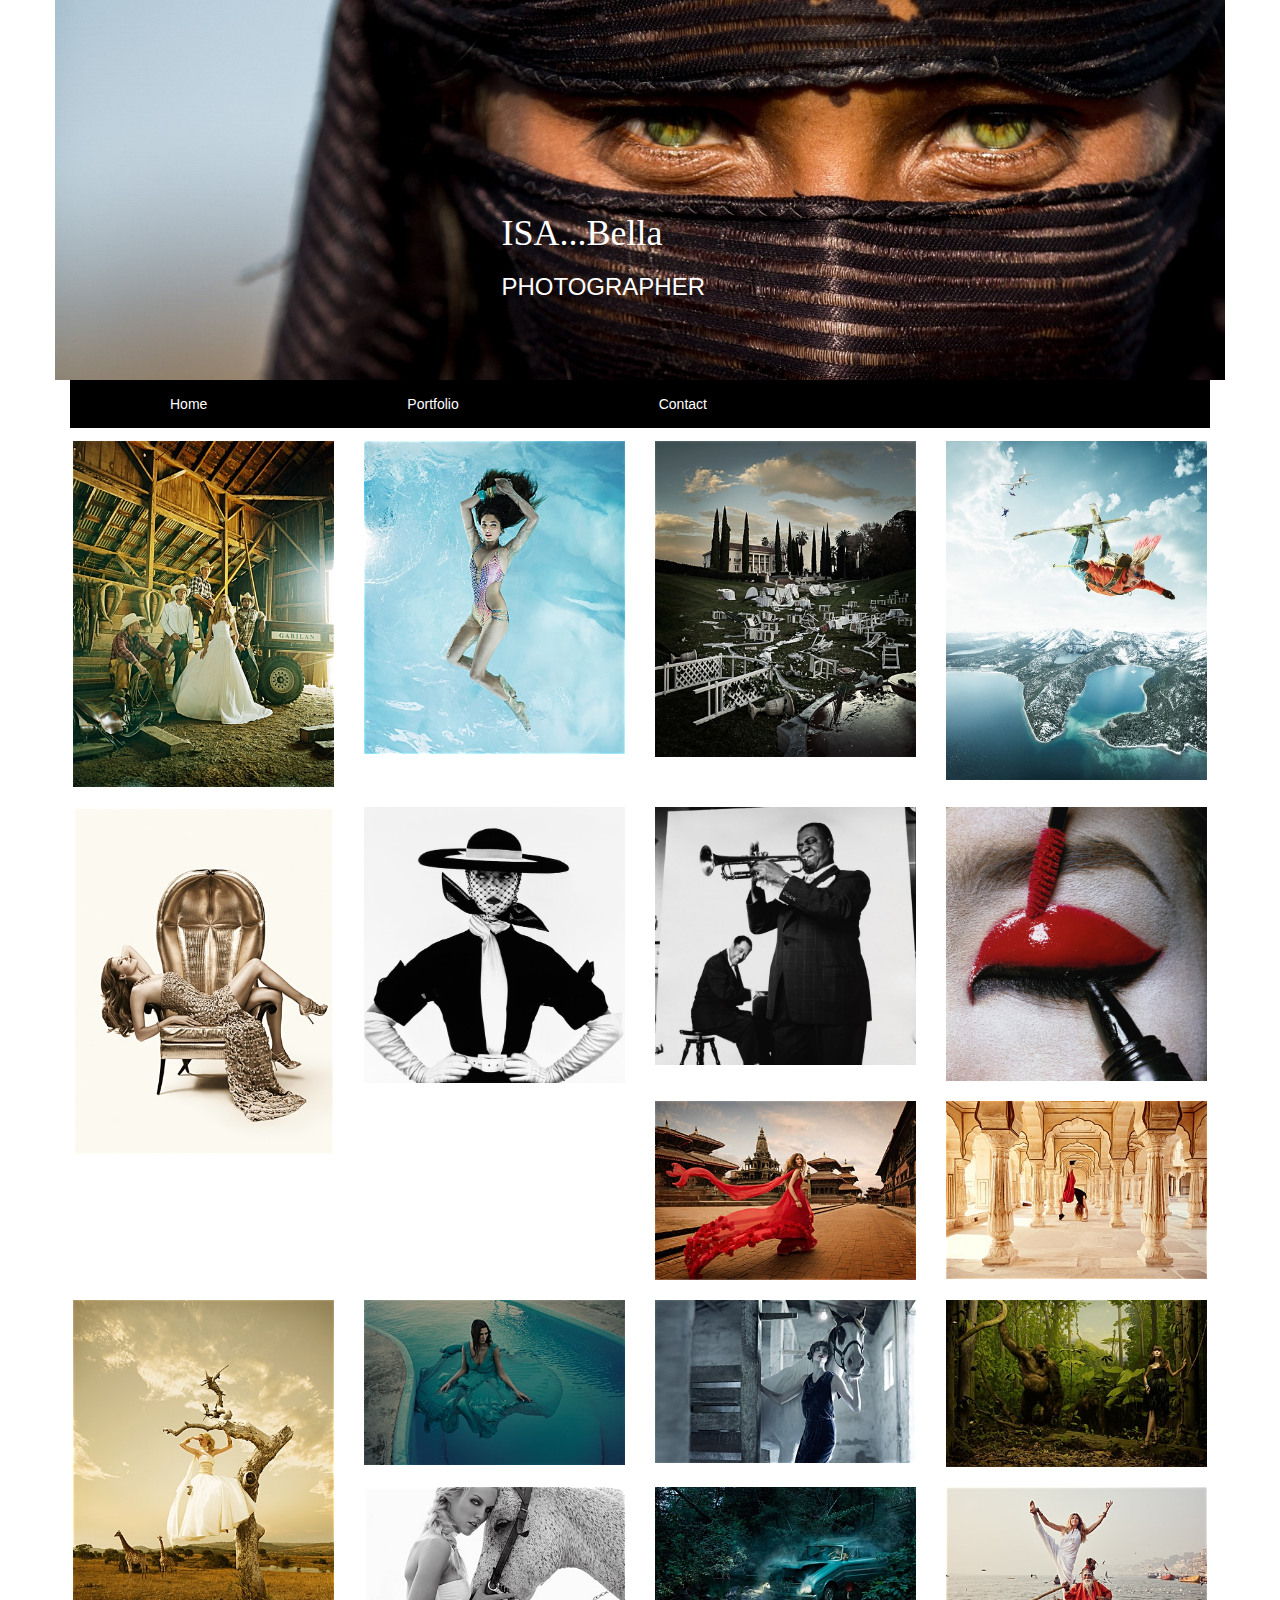
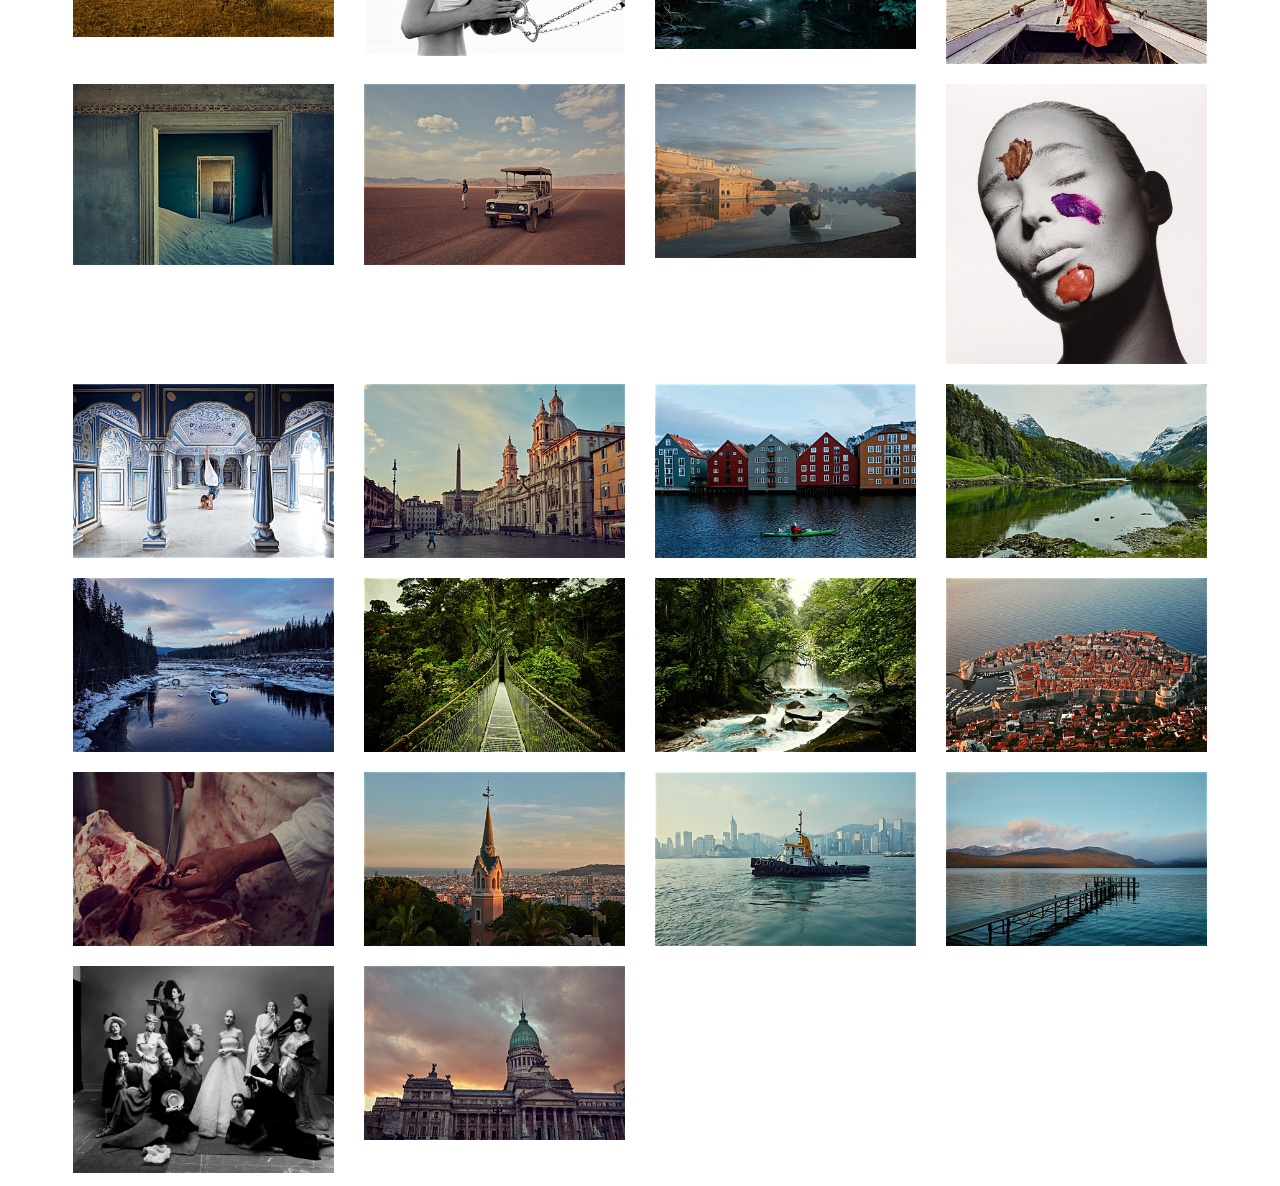
==== portfolio.html @ c103139c "rename" ====
<!DOCTYPE html>
<html>
   <head>
       <link rel="stylesheet" type="text/css" href="css/bootstrap.css">
       <link rel="stylesheet" type="text/css" href="css/port.css">
       <meta name="viewport" content="width=device-width, initial-scale=1">
       <title>Portofolio</title>
    </head>
    <body>
      <div class="container">
       <div class="row isabella">

         <div id="isa">
             <h1 id="text-1">ISA...<span>Bella</span></h1>
               <h3 class="w">PHOTOGRAPHER</h3>
            </div>
        </div>

 <body>
  <div class="il">
    <ul >
      <li><a href="index.html" class="active">Home</a></li>
      <li><a href="portofolio.html">Portfolio</a></li>
      <li><a href="#contact">Contact</a></li>
    </ul>
  </div>
  <div class="port" id="portofolio">

    <div class="row">
      <div class="col-md-3" >        <img src="images/1.jpg" >      </div>
      <div class="col-md-3">        <img src="images/7.jpg" >      </div>
      <div class="col-md-3">      <img src="images/5.jpg" >      </div>
      <div class="col-md-3">      <img src="images/8.jpg" >      </div>
    </div>

    <div class="row">

        <div class="col-md-3">         <img src="images/9.jpg" >        </div>
        <div class="col-md-3">        <img src="images/35.jpg" >        </div>
        <div class="col-md-3">        <img src="images/36.jpg" >        </div>
        <div class="col-md-3">        <img src="images/37.jpg" >        </div>
        <div class="col-md-3">         <img src="images/16.jpg" >  </div>
        <div class="col-md-3">         <img src="images/17.jpg" >  </div>

      </div>

      <div class="row">

       <div class="col-md-3">        <img src="images/14.jpg" >        </div>
        <div class="col-md-3">        <img src="images/11.jpg">      </div>
        <div class="col-md-3">        <img src="images/12.jpg" >     </div>
        <div class="col-md-3">        <img src="images/13.jpg" >         </div>
        <div class="col-md-3">        <img src="images/10.jpg" >        </div>
        <div class="col-md-3">        <img src="images/15.jpg" >       </div>
        <div class="col-md-3">        <img src="images/18.jpg" >        </div>
      </div>

      <div class="row">

        <div class="col-md-3">          <img src="images/19.jpg" >  </div>
        <div class="col-md-3">       <img src="images/20.jpg" >     </div>
        <div class="col-md-3">    <img src="images/21.jpg" >   </div>
        <div class="col-md-3">  <img src="images/39.jpg" >  </div>

      </div>
      <div class="row">


        <div class="col-md-3">     <img src="images/22.jpg">   </div>
        <div class="col-md-3">     <img src="images/23.jpg" >   </div>
        <div class="col-md-3">     <img src="images/24.jpg" >  </div>
        <div class="col-md-3">      <img src="images/25.jpg" >  </div>
      </div>
        <div class="row">

          <div class="col-md-3">    <img src="images/26.jpg" >   </div>
        <div class="col-md-3">     <img src="images/27.jpg" >  </div>
        <div class="col-md-3">     <img src="images/28.jpg" >   </div>
      <div class="col-md-3">     <img src="images/29.jpg" >  </div>

      </div>
        <div class="row">

          <div class="col-md-3">    <img src="images/31.jpg" >  </div>
        <div class="col-md-3">    <img src="images/32.jpg">  </div>
        <div class="col-md-3">     <img src="images/33.jpg" >  </div>
        <div class="col-md-3">     <img src="images/34.jpg" >  </div>


      </div>
        <div class="row">
            <div class="col-md-3">  <img src="images/38.jpg" >  </div>
            <div class="col-md-3">    <img src="images/30.jpg" >  </div>
         </div>
      </div>

</body>
</html>
---- css/port.css ----
#head {
  color: pink;
}
img {
  width: 80%;
}
.isabella {
background-image: url("../images/matiaejofillo.jpg");
height: 380px;
background-size: cover;
position: relative;
}
#text-1 {
  font-family: "Bell MT"
}
#text-1 span {
  font-family: "Freestyle Script"
}

#isa {
  position: absolute;
    bottom: 70px;
    right: 520px;
    color: white;
}
ul {
    list-style-type: none;
    margin: 0;
    padding: 0;
    overflow: hidden;
    background-color: black;
}

li {
    float: left;
}

li a {
    display: inline-block;
    color: white;
    text-align: center;
    padding: 14px 100px;
    text-decoration: none;
}

li a:hover {
    background-color: #DCDCDC;
}
#portofolio {
  margin: 3px;
}
#portofolio img {
  padding-bottom: 10px;
  padding-top: 10px;
}
img {
  width: 100%
}
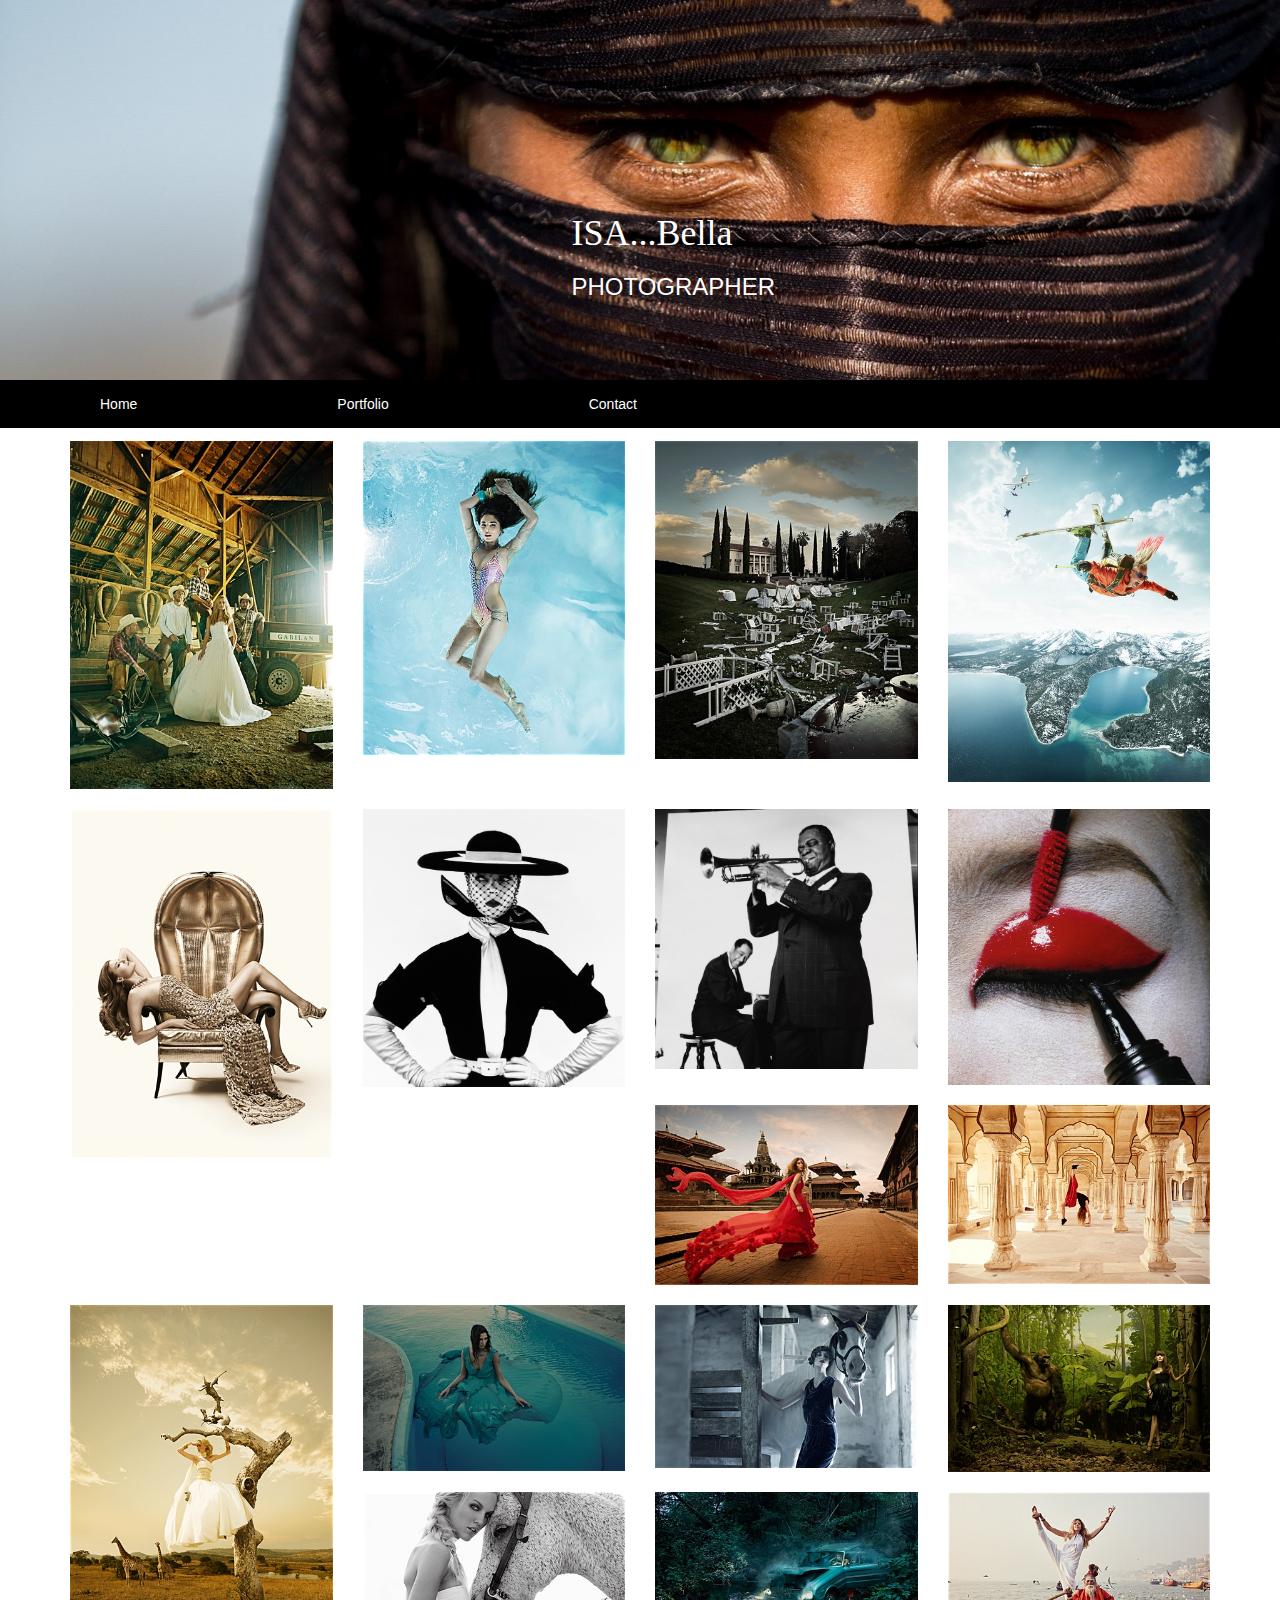
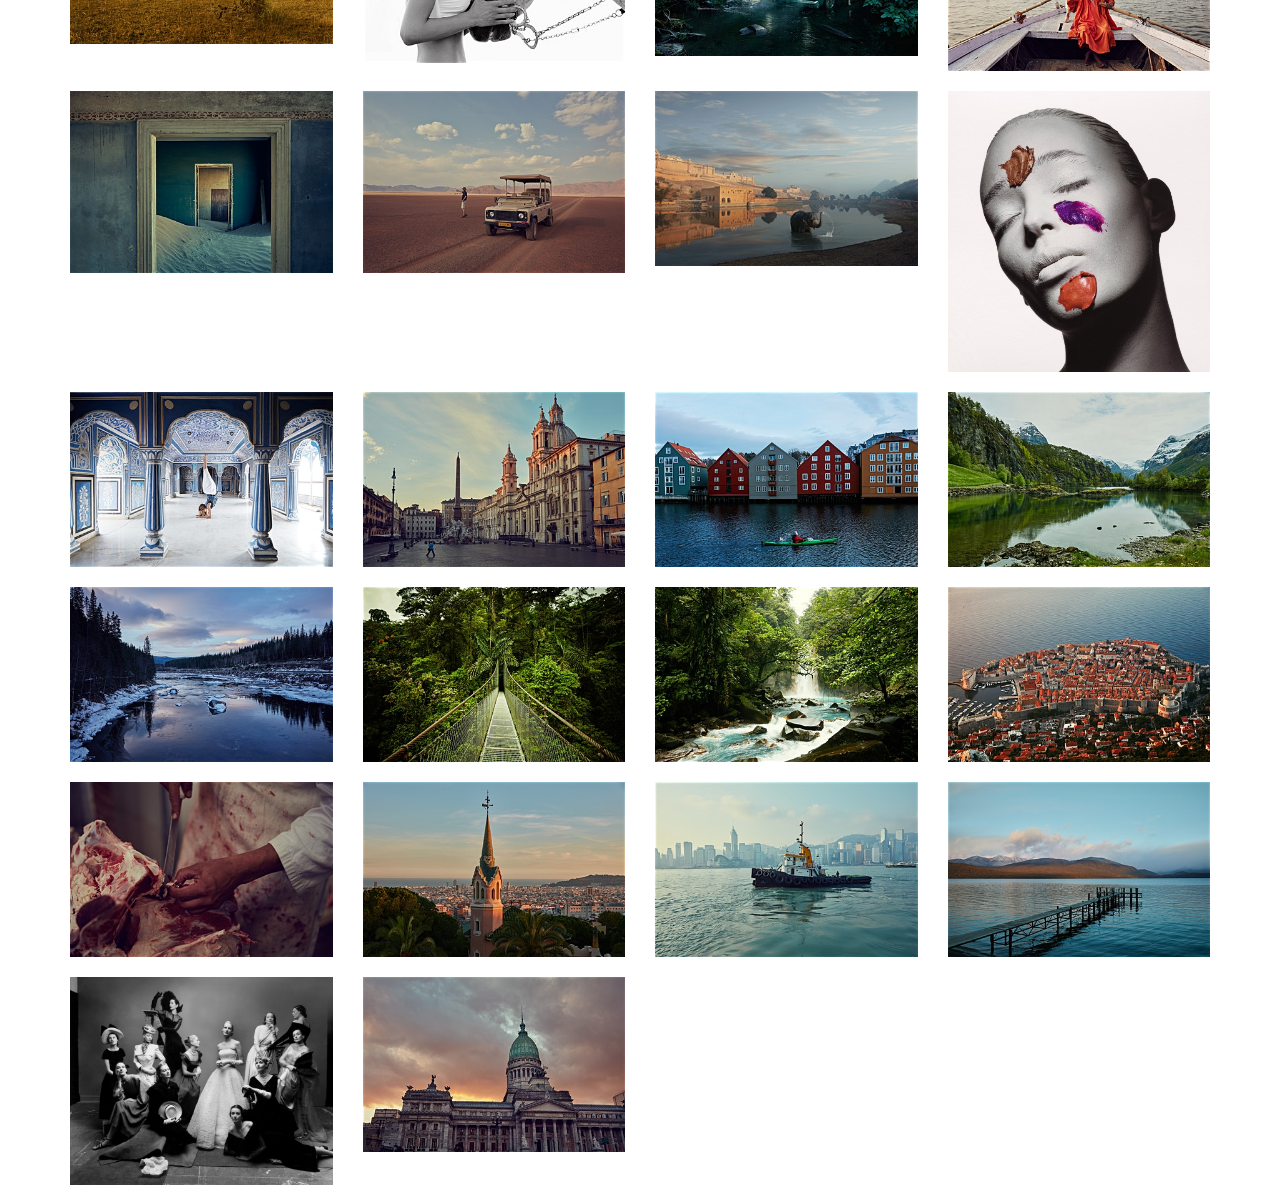
==== commit 542bb797: "end" ====
--- a/portfolio.html
+++ b/portfolio.html
@@ -7,25 +7,24 @@
        <title>Portofolio</title>
     </head>
     <body>
-      <div class="container">
-       <div class="row isabella">
+      <div class="row isabella">
 
-         <div id="isa">
-             <h1 id="text-1">ISA...<span>Bella</span></h1>
-               <h3 class="w">PHOTOGRAPHER</h3>
-            </div>
-        </div>
+        <div id="isa">
+            <h1 id="text-1">ISA...<span>Bella</span></h1>
+              <h3 class="w">PHOTOGRAPHER</h3>
+           </div>
+       </div>
+<body>
 
- <body>
   <div class="il">
     <ul >
       <li><a href="index.html" class="active">Home</a></li>
       <li><a href="portofolio.html">Portfolio</a></li>
-      <li><a href="#contact">Contact</a></li>
+      <li><a href="index.html">Contact</a></li>
     </ul>
   </div>
   <div class="port" id="portofolio">
-
+ <div class="container">
     <div class="row">
       <div class="col-md-3" >        <img src="images/1.jpg" >      </div>
       <div class="col-md-3">        <img src="images/7.jpg" >      </div>
--- a/css/port.css
+++ b/css/port.css
@@ -42,6 +42,10 @@
     padding: 14px 100px;
     text-decoration: none;
 }
+.il {
+  width: 200%
+}
+
 
 li a:hover {
     background-color: #DCDCDC;
